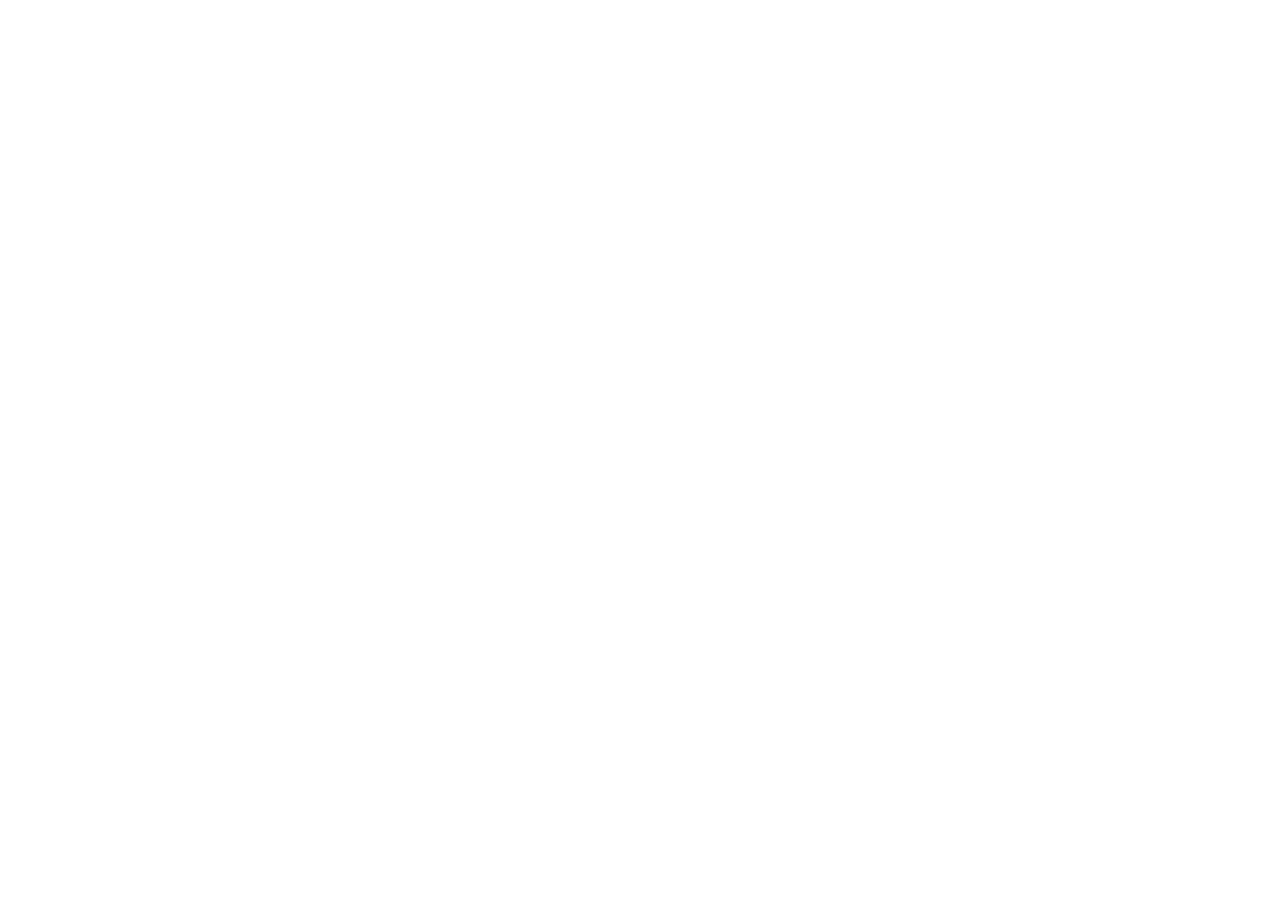
==== index.html @ 434c8edc "initial commit" ====
<!DOCTYPE html>
<html lang="en">

<head>
    <meta charset="UTF-8">
    <meta http-equiv="X-UA-Compatible" content="IE=edge">
    <meta name="viewport" content="width=device-width, initial-scale=1.0">
    <title>Document</title>
</head>

<body>

</body>

</html>
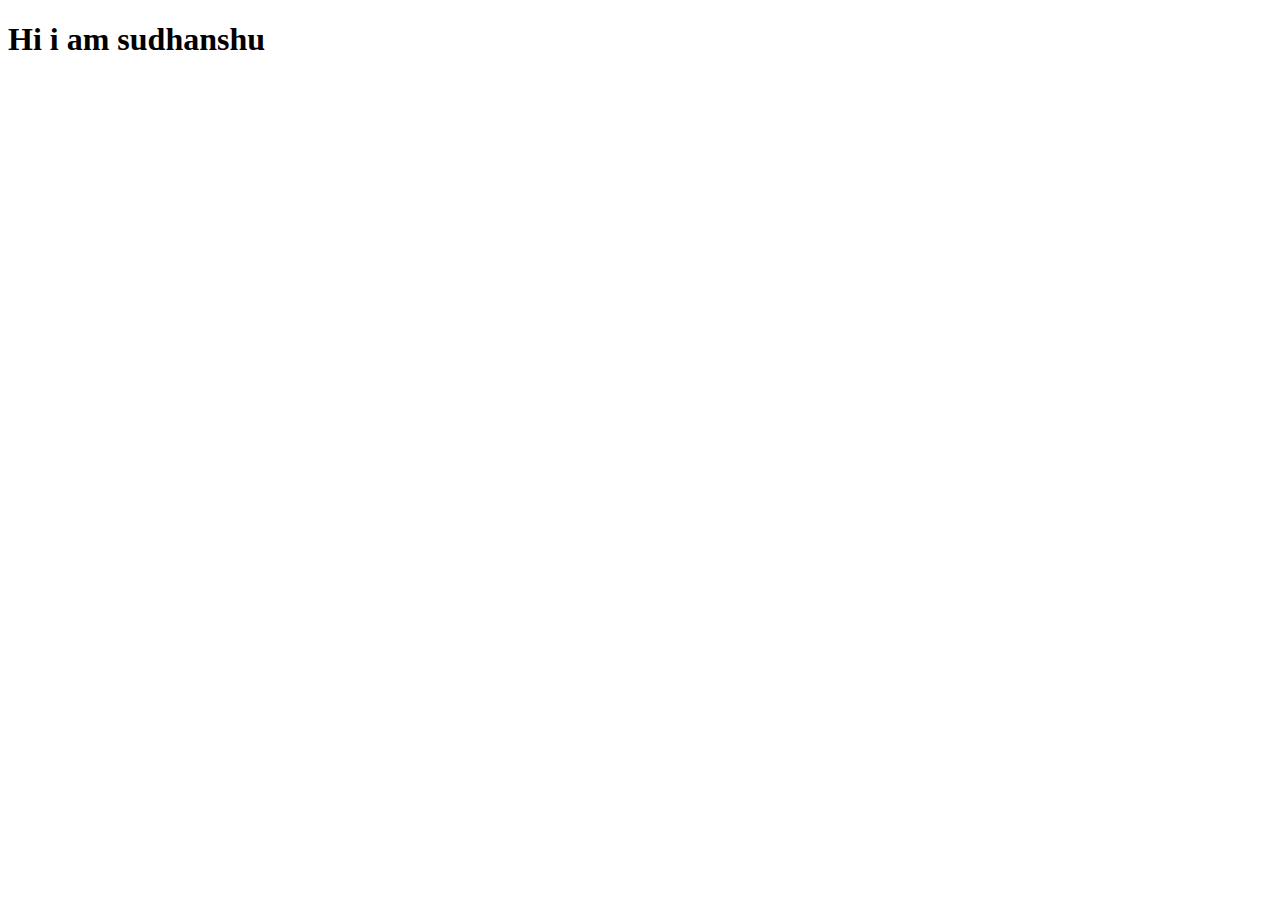
==== commit 67d29e38: "Update index.html" ====
--- a/index.html
+++ b/index.html
@@ -2,6 +2,7 @@
 <html lang="en">
 
 <head>
+    <h1>Hi i am sudhanshu</h1>
     <meta charset="UTF-8">
     <meta http-equiv="X-UA-Compatible" content="IE=edge">
     <meta name="viewport" content="width=device-width, initial-scale=1.0">
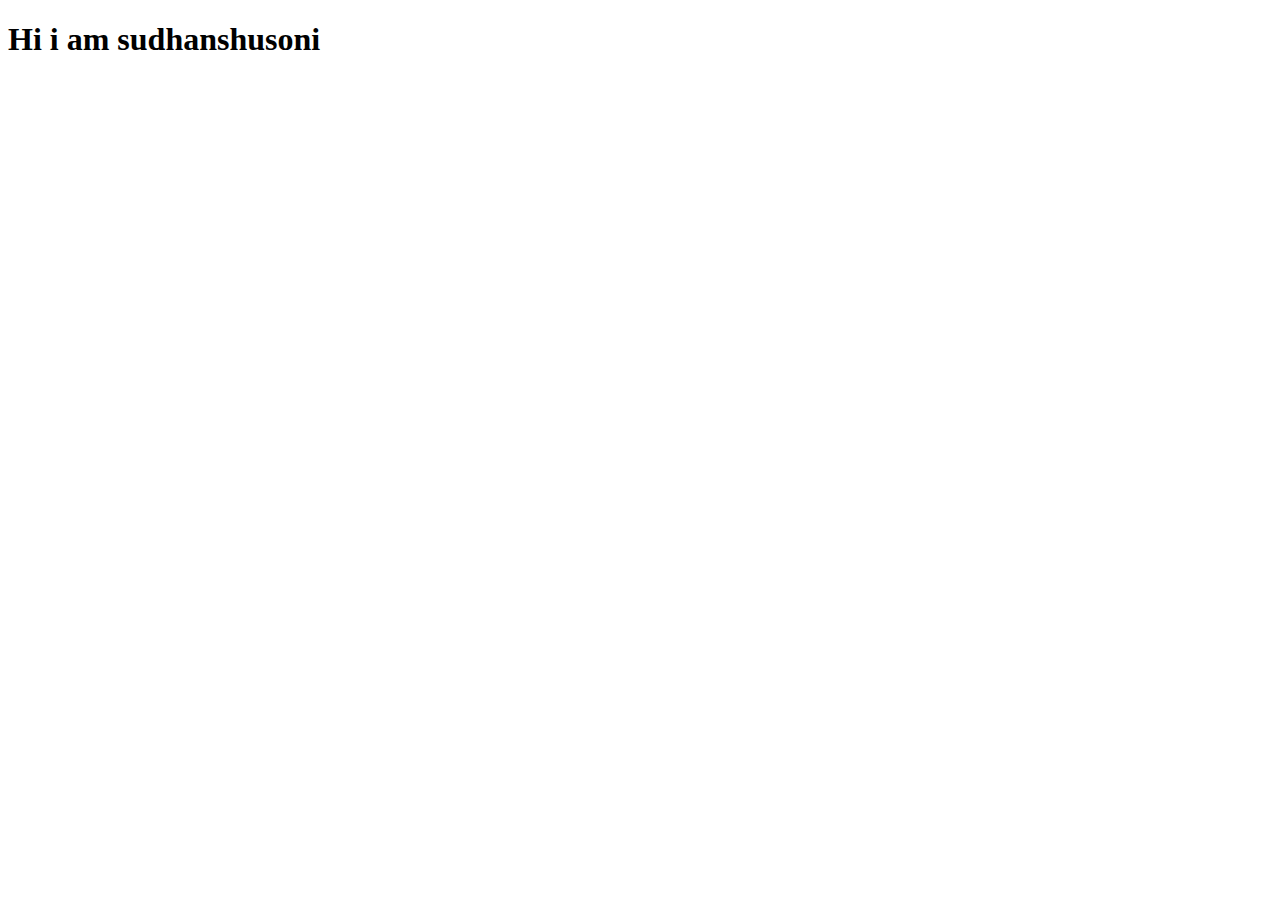
==== commit 021b9abe: "Test: Testing deployment" ====
--- a/index.html
+++ b/index.html
@@ -2,7 +2,7 @@
 <html lang="en">
 
 <head>
-    <h1>Hi i am sudhanshu</h1>
+    <h1>Hi i am sudhanshusoni</h1>
     <meta charset="UTF-8">
     <meta http-equiv="X-UA-Compatible" content="IE=edge">
     <meta name="viewport" content="width=device-width, initial-scale=1.0">
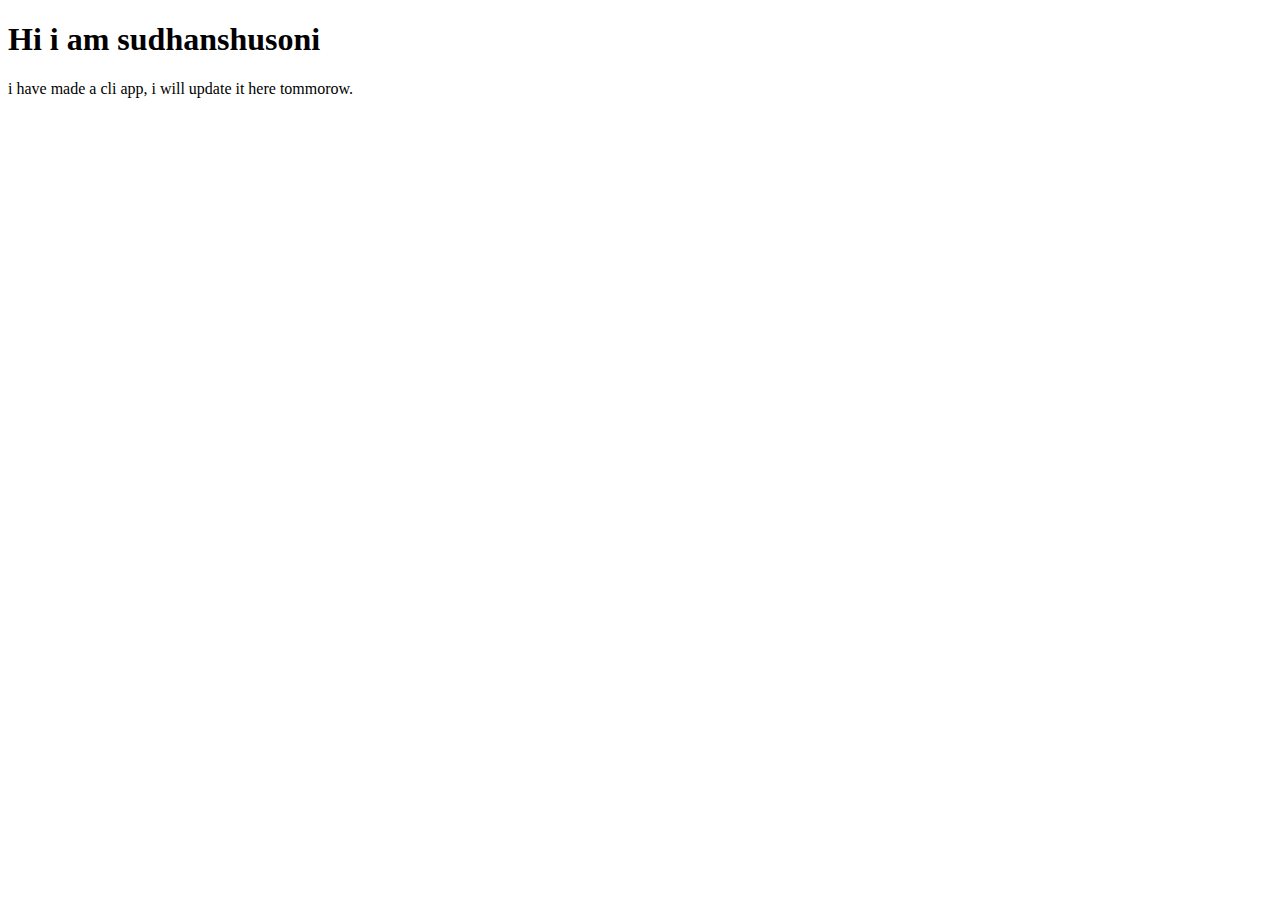
==== commit 4b528195: "add project details" ====
--- a/index.html
+++ b/index.html
@@ -10,6 +10,8 @@
 </head>
 
 <body>
+ i have made a cli app, i will update it here tommorow.
+
 
 </body>
 
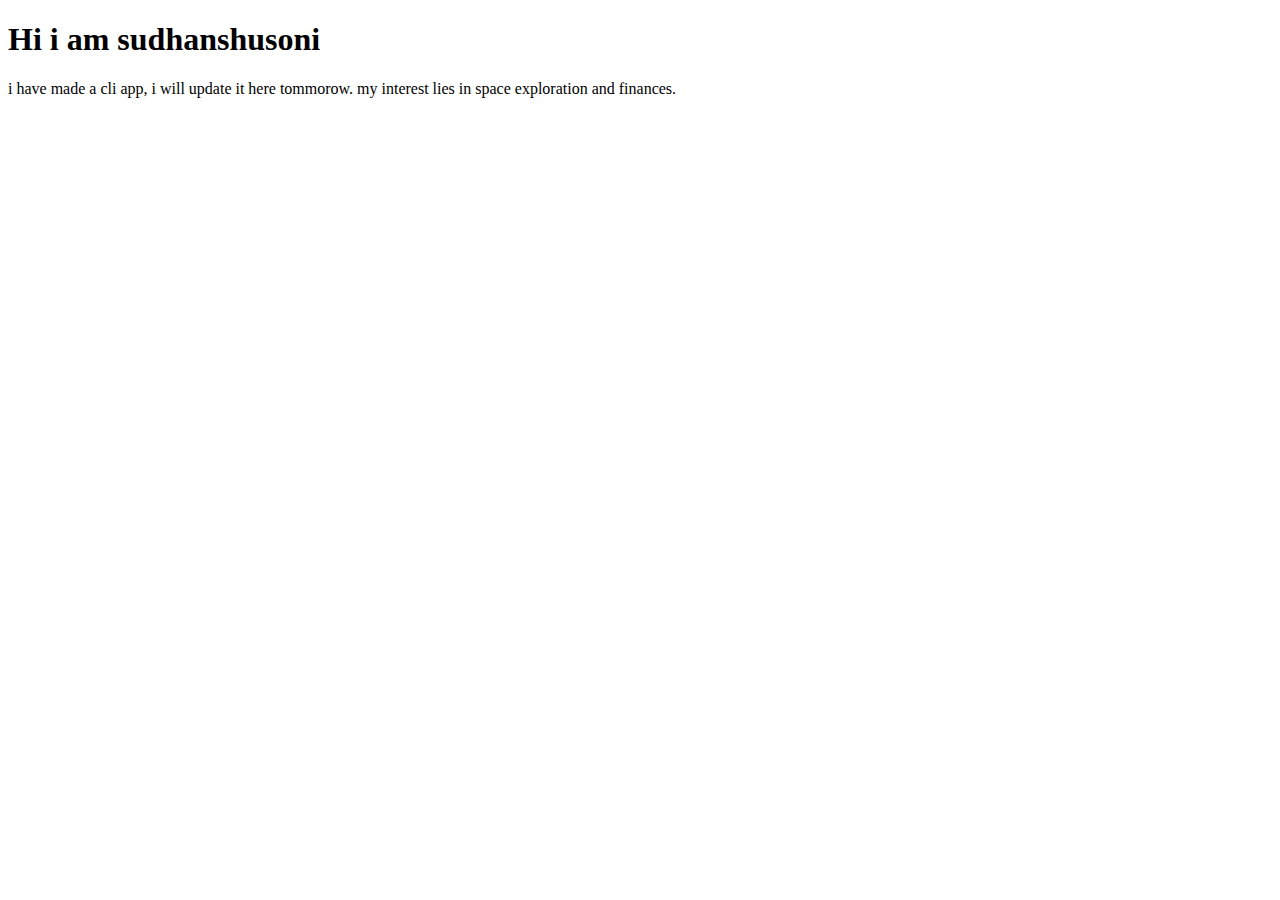
==== commit 69a77ebe: "updated my interests" ====
--- a/index.html
+++ b/index.html
@@ -11,8 +11,7 @@
 
 <body>
  i have made a cli app, i will update it here tommorow.
-
-
+my interest lies in space exploration and finances.
 </body>
 
 </html>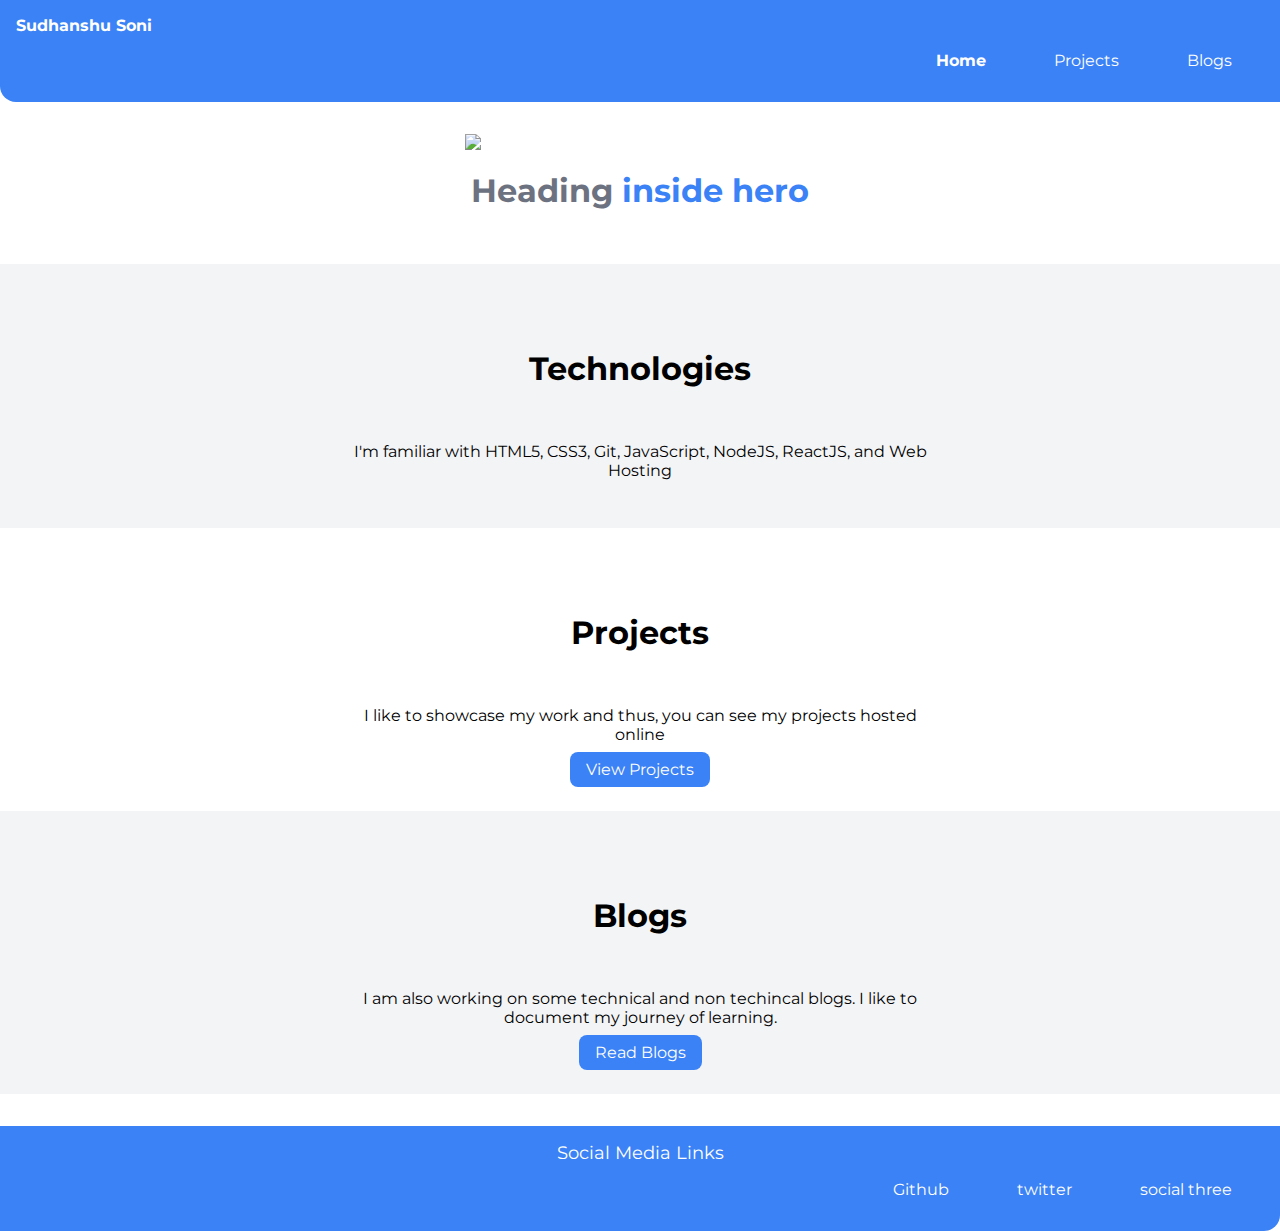
==== commit 66f456ed: "update" ====
--- a/index.html
+++ b/index.html
@@ -1,17 +1,79 @@
 <!DOCTYPE html>
 <html lang="en">
+  <head>
+    <meta charset="UTF-8" />
+    <meta http-equiv="X-UA-Compatible" content="IE=edge" />
+    <meta name="viewport" content="width=device-width, initial-scale=1.0" />
+    <title>Document</title>
+    <link href="style.css" rel="stylesheet" />
+  </head>
+  <body>
+    <!-- <h2>@nav</h2> -->
 
-<head>
-    <h1>Hi i am sudhanshusoni</h1>
-    <meta charset="UTF-8">
-    <meta http-equiv="X-UA-Compatible" content="IE=edge">
-    <meta name="viewport" content="width=device-width, initial-scale=1.0">
-    <title>Document</title>
-</head>
+    <nav class="navigation container">
+      <div class="nav-brand">Sudhanshu Soni</div>
+      <ul class="list-non-bullet">
+        <li class="list-inline list">
+          <a class="link link-active" href="/">Home</a>
+        </li>
+        <li class="list-inline list">
+          <a class="link" href="projects.html">Projects</a>
+        </li>
+        <li class="list-inline list">
+          <a class="link" href="blogs.html">Blogs</a>
+        </li>
+      </ul>
+    </nav>
 
-<body>
- i have made a cli app, i will update it here tommorow.
-my interest lies in space exploration and finances.
-</body>
+    <header class="hero">
+      <img class="hero-img" src="/images/hero_image.svg" />
+      <h1 class="hero-heading">
+        Heading <span class="hero-heading-inverted">inside hero</span>
+      </h1>
+    </header>
 
-</html>+    <section class="section-offwhite">
+      <div class="container-center">
+        <h1>Technologies</h1>
+        <p>
+          I'm familiar with HTML5, CSS3, Git, JavaScript, NodeJS, ReactJS, and
+          Web Hosting
+        </p>
+      </div>
+    </section>
+
+    <section class="section">
+      <div class="container-center">
+        <h1>Projects</h1>
+        <p>
+          I like to showcase my work and thus, you can see my projects hosted
+          online
+        </p>
+        <a href="projects.html" class="link link-primary" ;>View Projects</a>
+      </div>
+    </section>
+
+    <section class="section-offwhite">
+      <div class="container-center">
+        <h1>Blogs</h1>
+        <p>
+          I am also working on some technical and non techincal blogs. I like to
+          document my journey of learning.
+        </p>
+        <a href="blogs.html" class="link link-primary" ;>Read Blogs</a>
+      </div>
+    </section>
+  </body>
+  <footer>
+    <div class="footer-header">Social Media Links</div>
+    <ul class="list-non-bullet">
+      <li class="list-inline">
+        <a class="link" href="https://github.com/sudhanshusoni45"> Github </a>
+      </li>
+      <li class="list-inline">
+        <a class="link" href="https://twitter.com/sudhanshusoni__"> twitter </a>
+      </li>
+      <li class="list-inline"><a class="link" href="/"> social three</a></li>
+    </ul>
+  </footer>
+</html>
--- a/style.css
+++ b/style.css
@@ -0,0 +1,143 @@
+@import url("https://fonts.googleapis.com/css2?family=Montserrat:wght@400;700&display=swap");
+
+:root {
+  --primary-color: #3b82f6;
+  --dark-gray: #6d7281;
+  --offwhite: #f3f4f6;
+}
+
+hr {
+  margin: 2rem 0rem;
+}
+
+article {
+  text-align: center;
+}
+
+body {
+  font-family: "Montserrat", sans-serif;
+  margin: 0px;
+  text-align: center;
+}
+
+.container {
+  padding-left: 1rem;
+  padding-right: 1rem;
+}
+
+.container-center {
+  max-width: 600px;
+  margin: auto;
+}
+
+.link {
+  padding: 0.5rem 1rem;
+  text-decoration: none;
+}
+
+.margin-small {
+  margin: 0rem 0.5rem 0rem 0rem;
+}
+
+.link-primary {
+  border-radius: 0.5rem;
+  color: white;
+  border: 1px;
+  background-color: var(--primary-color);
+}
+
+.link-secondary {
+  border-radius: 0.5rem;
+  color: var(--primary-color);
+  border: 1px solid var(--primary-color);
+}
+
+.list-non-bullet {
+  list-style: none;
+  text-align: right;
+}
+
+.list-inline {
+  display: inline;
+  padding: 0rem 1rem;
+}
+
+.navigation {
+  background-color: var(--primary-color);
+  padding: 1rem 1rem;
+  color: white;
+  border-bottom-left-radius: 1rem;
+}
+
+.navigation a {
+  color: white;
+}
+
+.nav-brand {
+  font-weight: bold;
+  text-align: left;
+}
+
+.link-active {
+  font-weight: bold;
+}
+
+/* Header */
+
+.hero {
+  padding: 2rem;
+  text-align: center;
+}
+
+.hero-heading {
+  text-align: center;
+}
+
+.hero .hero-img {
+  max-width: 350px;
+  display: block;
+  margin: auto;
+}
+
+.hero .hero-heading {
+  color: var(--dark-gray);
+}
+
+.hero-heading-inverted {
+  color: var(--primary-color);
+}
+
+section {
+  padding: 2rem;
+  margin: auto;
+}
+
+section h1 {
+  padding: 2rem;
+  text-align: center;
+}
+
+.section-offwhite {
+  background-color: var(--offwhite);
+}
+
+footer {
+  background-color: var(--primary-color);
+  padding: 1rem 1rem;
+  text-align: center;
+  border-bottom-right-radius: 1rem;
+  margin: 2rem 0rem 0rem 0rem;
+}
+
+footer a {
+  color: white;
+}
+
+footer ul {
+  padding-inline-start: 0px;
+}
+
+.footer-header {
+  color: white;
+  font-size: large;
+}
